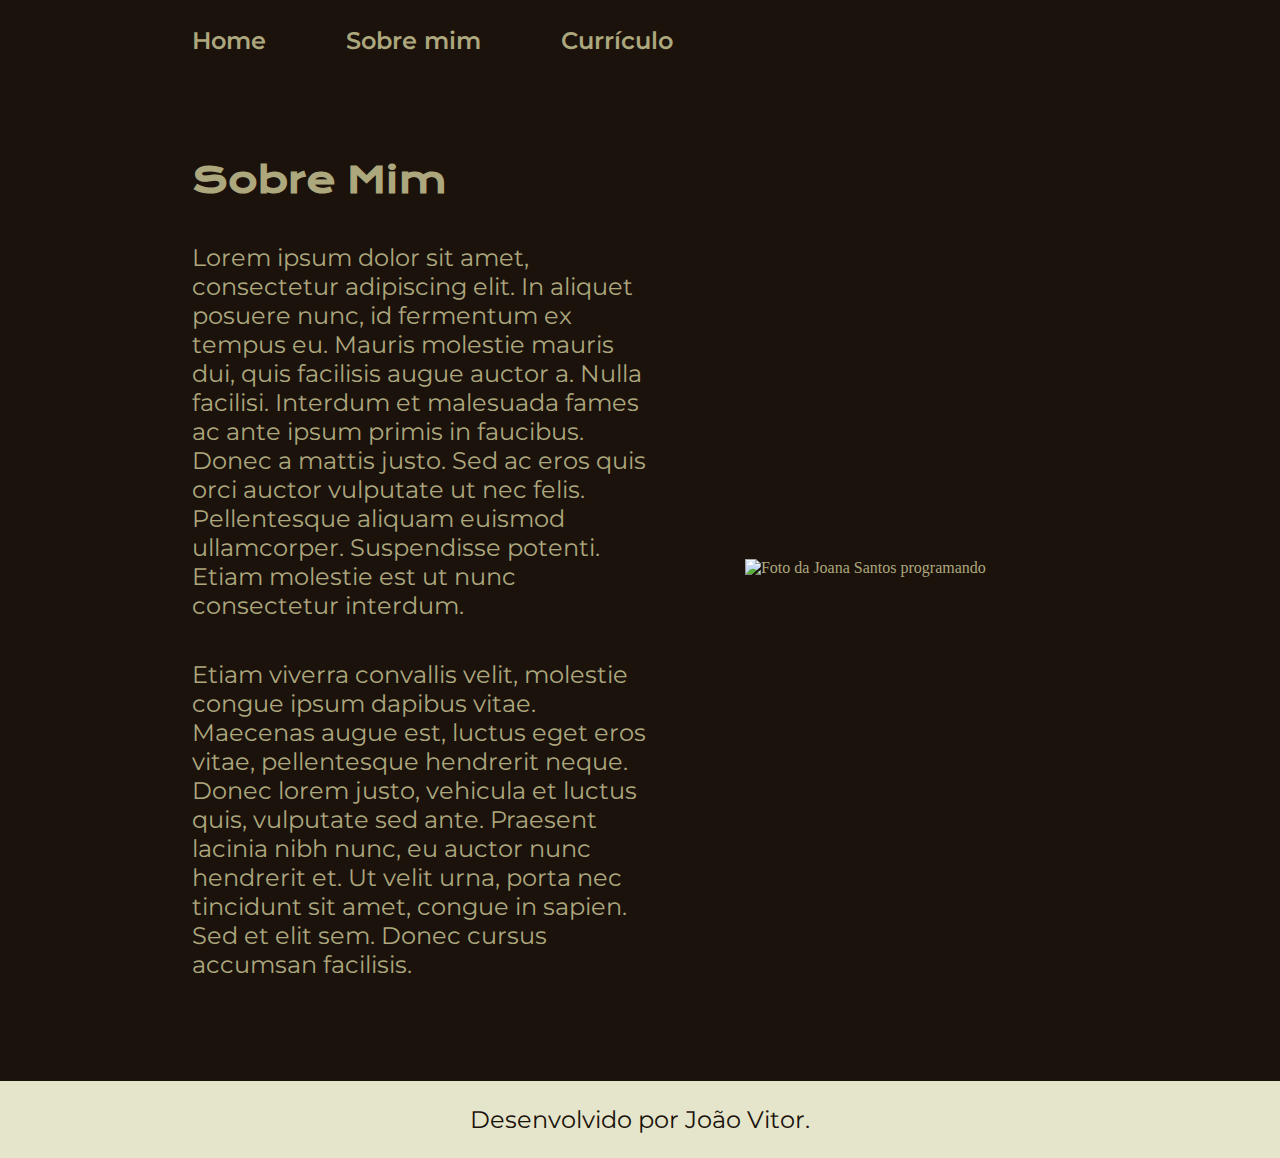
==== about.html @ 77acce2d "Add files via upload" ====
<!DOCTYPE html>
<html lang="pt-br">
<head>
    <meta charset="UTF-8">
    <meta http-equiv="X-UA-Compatible" content="IE=edge">
    <meta name="viewport" content="width=device-width, initial-scale=1.0">
    <title>Sobre Mim</title>
    <link rel="stylesheet" href="./styles/styles/style.css">
</head>
<body>
        <header class="cabecalho">
            <nav class="cabecalho__menu">
                <a href="index.html" class="cabecalho__menu__link">Home</a>
                <a href="about.html" class="cabecalho__menu__link">Sobre mim</a>
                <a href="resume.html" class="cabecalho__menu__link">Currículo</a>
            </nav>
        </header>

        <main class="apresentacao">
        <section class="apresentacao__conteudo">
            <h1 class="apresentacao__conteudo__titulo">Sobre Mim</h1>
            <p class="apresentacao__conteudo__texto">Lorem ipsum dolor sit amet, consectetur adipiscing elit. In aliquet posuere nunc, id fermentum ex tempus eu. Mauris molestie mauris dui, quis facilisis augue auctor a. Nulla facilisi. Interdum et malesuada fames ac ante ipsum primis in faucibus. Donec a mattis justo. Sed ac eros quis orci auctor vulputate ut nec felis. Pellentesque aliquam euismod ullamcorper. Suspendisse potenti. Etiam molestie est ut nunc consectetur interdum.</p>

            <p class="apresentacao__conteudo__texto">Etiam viverra convallis velit, molestie congue ipsum dapibus vitae. Maecenas augue est, luctus eget eros vitae, pellentesque hendrerit neque. Donec lorem justo, vehicula et luctus quis, vulputate sed ante. Praesent lacinia nibh nunc, eu auctor nunc hendrerit et. Ut velit urna, porta nec tincidunt sit amet, congue in sapien. Sed et elit sem. Donec cursus accumsan facilisis.</p>
        </section>
        <img class="apresentacao__imagem" src="./assets/imagem.png" alt="Foto da Joana Santos programando">
        </main>

        <footer class="rodape">
            <p>Desenvolvido por João Vitor.</p>
        </footer>
</body>
</html>
---- styles/styles/style.css ----
@import url('https://fonts.googleapis.com/css2?family=Krona+One&family=Montserrat:wght@400;600&display=swap');

*{
    margin: 0;
    padding: 0;
}

:root {
    --cor-primaria: #1A120B;
    --cor-secundaria: #ada77e;
    --cor-terciaria: #E5E5CB;
    --cor-hover: #3C2A21;

    --fonte-principal: 'Krona One', sans-serif;
    --fonte-secundaria: 'Montserrat', sans-serif;
}

body{
    /* height: 100vh; */
    box-sizing: border-box;
    background-color: var(--cor-primaria);
    color: var(--cor-secundaria);
}

.cabecalho{
    padding: 2% 0 0 15%;
}

.cabecalho__menu{
    display: flex;
    gap: 80px
}

.cabecalho__menu__link{
    font-family: var(--fonte-secundaria);
    font-size: 1.5rem;
    font-weight: 600;
    color: var(--cor-secundaria);
    text-decoration: none;
}

.cabecalho__menu__link:hover{
    text-decoration:underline;
}

.apresentacao{
    padding: 8% 15%;
    display: flex;
    align-items: center;
    justify-content: space-between;
    gap: 82px;
}

.titulo-destaque{
    color: var(--cor-terciaria);
}

.apresentacao__conteudo{
    width: 615px;
    display: flex;
    flex-direction: column;
    gap: 40px;
}

.apresentacao__conteudo__titulo{
    font-size: 2.25rem;
    font-family: var(--fonte-principal);
}
.apresentacao__conteudo__texto{
    font-size: 1.5rem;
    font-family: var(--fonte-secundaria);
}

.apresentacao__links{
    display: flex;
    flex-direction: column;
    justify-content: space-between;
    align-items: center;
    gap: 32px;
}
.apresentacao__links__subtitulo{
    font-family: var(--fonte-principal);
    font-weight: 400;
    font-size: 1.5rem;
}
.apresentacao__links__navegacao{
    /* background-color: #22D4FD; */
    display: flex;
    justify-content: center;
    gap: 16px;
    border: 2px solid var(--cor-terciaria);
    width: 50%;
    text-align: center;
    border-radius: 8px;
    font-size: 1.5rem;
    font-weight: 600;
    padding: 21.5px 0;
    text-decoration: none;
    color: var(--cor-secundaria);
    font-family: var(--fonte-secundaria);
}
.apresentacao__links__navegacao:hover{
    background-color: var(--cor-hover);
}

.apresentacao__imagem{
    width: 50%;
}

.rodape{
    color: var(--cor-primaria);
    background-color: var(--cor-terciaria);
    padding: 24px;
    text-align: center;
    font-family: var(--fonte-secundaria);
    font-size: 1.5rem;
    font-weight: 400;
}

@media (max-width: 1200px){
    .cabecalho {
        padding: 10%;
    }

    .cabecalho__menu{
        justify-content: center;
    }

    .apresentacao {
        flex-direction: column-reverse;
        padding: 5%;
    }

    .apresentacao__conteudo{
        width: auto;
    }
}
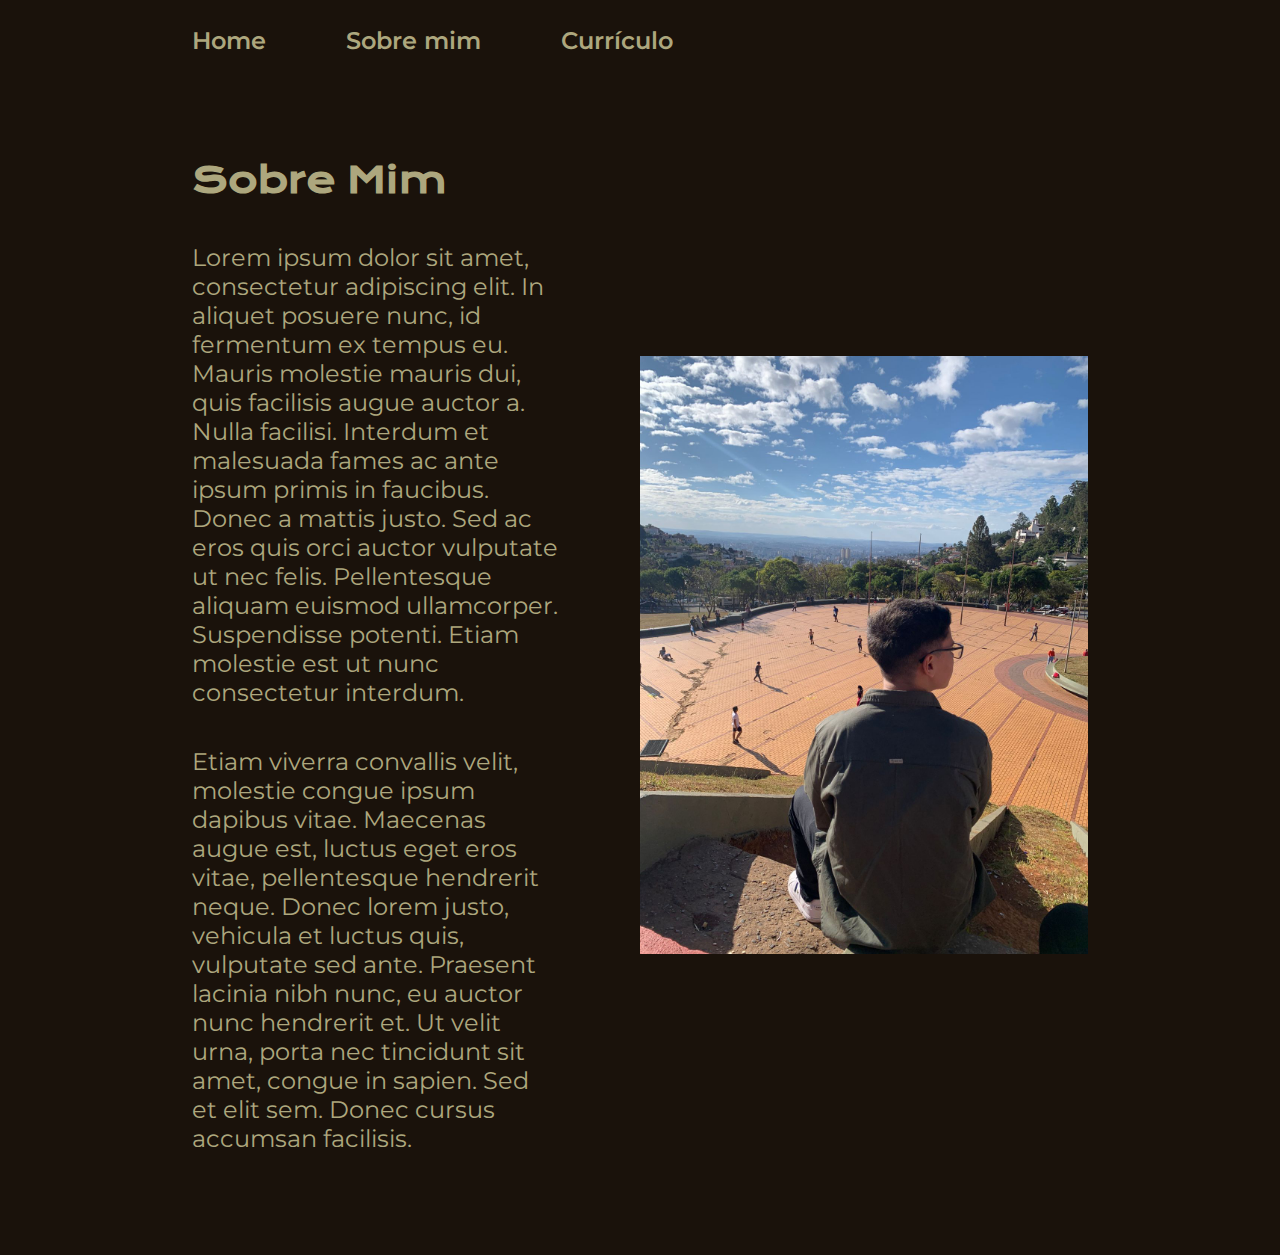
==== commit 0d373420: "Update about.html" ====
--- a/about.html
+++ b/about.html
@@ -8,6 +8,8 @@
     <link rel="stylesheet" href="./styles/styles/style.css">
 </head>
 <body>
+    
+
         <header class="cabecalho">
             <nav class="cabecalho__menu">
                 <a href="index.html" class="cabecalho__menu__link">Home</a>
@@ -23,11 +25,7 @@
 
             <p class="apresentacao__conteudo__texto">Etiam viverra convallis velit, molestie congue ipsum dapibus vitae. Maecenas augue est, luctus eget eros vitae, pellentesque hendrerit neque. Donec lorem justo, vehicula et luctus quis, vulputate sed ante. Praesent lacinia nibh nunc, eu auctor nunc hendrerit et. Ut velit urna, porta nec tincidunt sit amet, congue in sapien. Sed et elit sem. Donec cursus accumsan facilisis.</p>
         </section>
-        <img class="apresentacao__imagem" src="./assets/imagem.png" alt="Foto da Joana Santos programando">
+        <img class="apresentacao__imagem" src="./assets/foto.jpg" alt="Foto da Joana Santos programando">
         </main>
-
-        <footer class="rodape">
-            <p>Desenvolvido por João Vitor.</p>
-        </footer>
 </body>
-</html>+</html>
--- a/styles/styles/style.css
+++ b/styles/styles/style.css
@@ -124,6 +124,7 @@
 
     .cabecalho__menu{
         justify-content: center;
+        gap: 60px
     }
 
     .apresentacao {
@@ -134,4 +135,4 @@
     .apresentacao__conteudo{
         width: auto;
     }
-}+}
